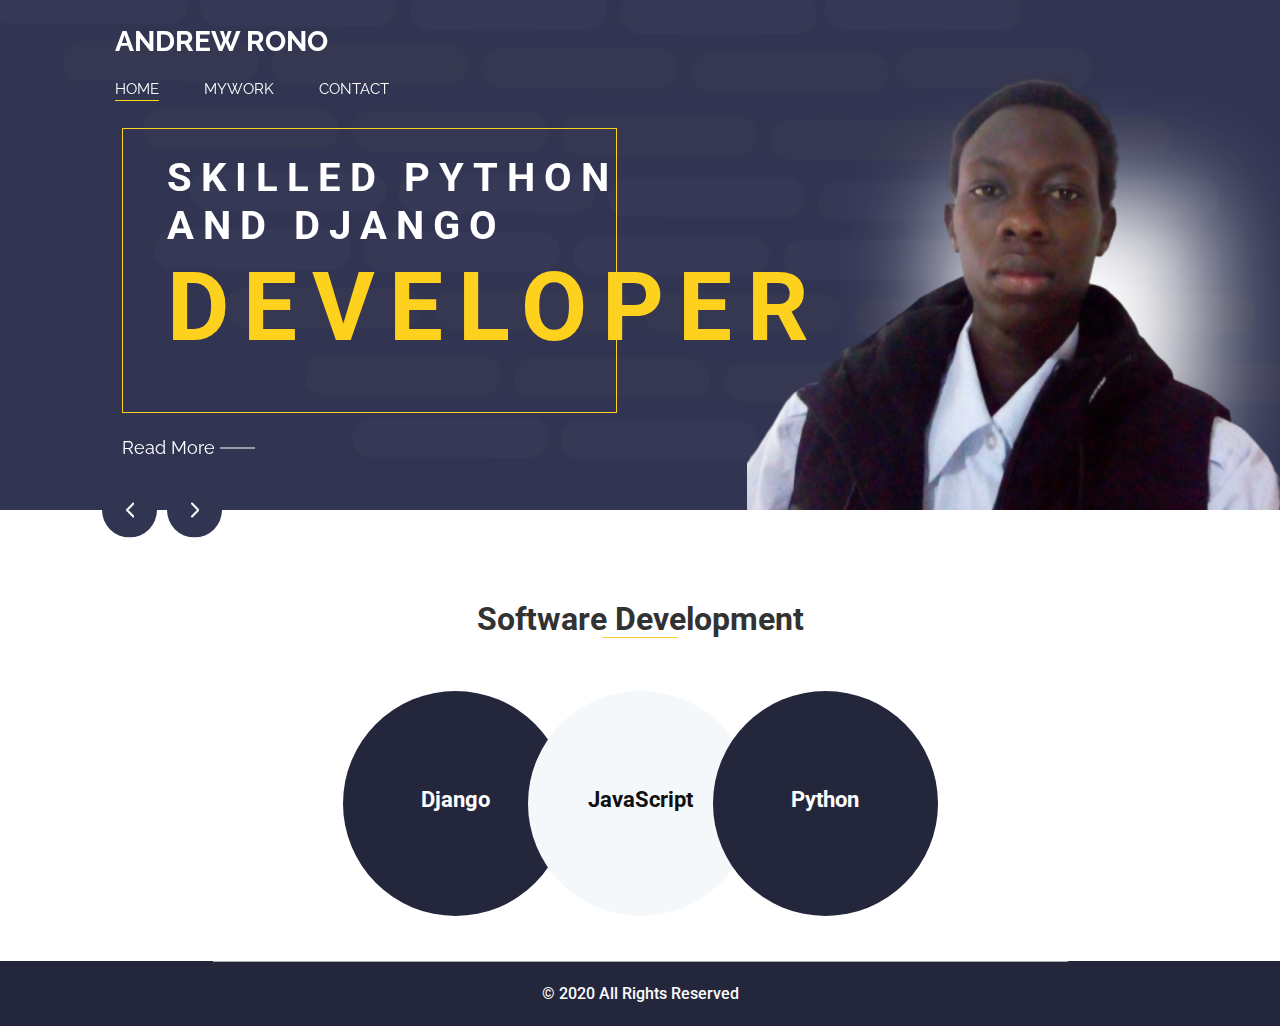
==== index.html @ 50ac9de9 "full development of portfolio" ====
<!DOCTYPE html>
<html>
  <head>
    <!-- Basic -->
    <meta charset="utf-8" />
    <meta http-equiv="X-UA-Compatible" content="IE=edge" />
    <!-- Mobile Metas -->
    <meta
      name="viewport"
      content="width=device-width, initial-scale=1, shrink-to-fit=no"
    />
    <!-- Site Metas -->
    <meta name="keywords" content="" />
    <meta name="description" content="" />
    <meta name="author" content="" />

    <title>Developer Andrew</title>

    <!-- slider stylesheet -->
    <link
      rel="stylesheet"
      type="text/css"
      href="https://cdnjs.cloudflare.com/ajax/libs/OwlCarousel2/2.1.3/assets/owl.carousel.min.css"
    />

    <!-- bootstrap core css -->
    <link rel="stylesheet" type="text/css" href="css/bootstrap.css" />

    <!-- fonts style -->
    <link
      href="https://fonts.googleapis.com/css?family=Raleway:400,700|Roboto:400,700&display=swap"
      rel="stylesheet"
    />
    <!-- Custom styles for this template -->
    <link href="css/style.css" rel="stylesheet" />
    <!-- responsive style -->
    <link href="css/responsive.css" rel="stylesheet" />
  </head>

  <body>
    <div class="hero_area">
      <!-- header section strats -->
      <header class="header_section">
        <div class="container-fluid">
          <div class="row">
            <div class="col-md-11 offset-md-1 px-0">
              <nav class="navbar navbar-expand-lg custom_nav-container pt-3">
                <a class="navbar-brand" href="index.html">
                  <span>
                    Andrew Rono
                  </span>
                </a>
                <button
                  class="navbar-toggler"
                  type="button"
                  data-toggle="collapse"
                  data-target="#navbarSupportedContent"
                  aria-controls="navbarSupportedContent"
                  aria-expanded="false"
                  aria-label="Toggle navigation"
                >
                  <span class="navbar-toggler-icon"></span>
                </button>

                <div
                  class="collapse navbar-collapse"
                  id="navbarSupportedContent"
                >
                  <div
                    class="d-flex ml-auto flex-column flex-lg-row align-items-center"
                  >
                    <ul class="navbar-nav  ">
                      <li class="nav-item active">
                        <a class="nav-link pl-0" href="index.html"
                          >Home <span class="sr-only">(current)</span></a
                        >
                      </li>
                      
                      <li class="nav-item">
                        <a class="nav-link" href="work.html">MyWork </a>
                      </li>
                     
                      <li class="nav-item">
                        <a class="nav-link" href="contact.html">Contact</a>
                      </li>
                    </ul>
                  </div>
                </div>
              </nav>
            </div>
          </div>
        </div>
      </header>
      <!-- end header section -->

      <!-- slider section -->
      <div class="slider_section">
        <div
          id="carouselExampleControls"
          class="carousel slide"
          data-ride="carousel"
        >
          <div class="carousel-inner">
            <div class="carousel-item active">
              <div class="container-fluid">
                <div class="row">
                  <div class="col-lg-6 offset-lg-1">
                    <div class="detail-box">
                      <div class="heading_box">
                        <h2><span>Skilled Python and Django</span></h2>
                        <h1>
                          Developer
                        </h1>
                      </div>
                      <div>
                        <a href="">
                          Read More
                        </a>
                      </div>
                    </div>
                  </div>
                  <div class="col-lg-5 px-0">
                    <div class="img-box">
                      <img src="images/slider-img.png" alt="" />
                    </div>
                  </div>
                </div>
              </div>
            </div>
            <div class="carousel-item">
              <div class="container-fluid">
                <div class="row">
                  <div class="col-lg-6 offset-lg-1">
                    <div class="detail-box">
                      <div class="heading_box">
                        <img src="images/lap.jpg"> 
                        <h2>JavaScript<span></span></h2>
                        <h1>
                        Skilled
                        </h1>
                      </div>
                     
                    </div>
                  </div>
                  <div class="col-lg-5 px-0">
                    <div class="img-box">
                      <img src="images/shopping cart.png" alt="" />
                    </div>
                  </div>
                </div>
              </div>
            </div>
            <div class="carousel-item">
              <div class="container-fluid">
                <div class="row">
                  <div class="col-lg-6 offset-lg-1">
                    <div class="detail-box">
                      <div class="heading_box">
                        <h2>Backend Development<span>With</span></h2>
                        <h1>
                          Django
                        </h1>
                      </div>
                      <div>
                        <a href="">
                          Read More
                        </a>
                      </div>
                    </div>
                  </div>
                  <div class="col-lg-5 px-0">
                    <div class="img-box">
                      <img src="images/django.png" alt="" />
                    </div>
                  </div>
                </div>
              </div>
            </div>
          </div>
        </div>
        <div class="slider_btn-container">
          <a
            class="carousel-control-prev"
            href="#carouselExampleControls"
            role="button"
            data-slide="prev"
          >
            <span class="sr-only">Previous</span>
          </a>
          <a
            class="carousel-control-next"
            href="#carouselExampleControls"
            role="button"
            data-slide="next"
          >
            <span class="sr-only">Next</span>
          </a>
        </div>
      </div>

      <!-- end slider section -->
    </div>
    <!-- end hero area -->

    <!-- design section -->

    <section class="design_section layout_padding-top">
      <div class="container">
        <div class="heading_container">
          <h2>
            Software Development
          </h2>
        </div>
        <div class="design_container layout_padding2">
          <div class="box b-1">
            <h5>
              Django <br />
            
            </h5>
          </div>
          <div class="box b-2">
            <h5>
              JavaScript<br />
              
            </h5>
          </div>
          <div class="box b-3">
            <h5>
              Python
            </h5>
          </div>
        </div>
      </div>
    </section>

    <!-- end design section   -->


    <!-- footer section -->
    <section class="container-fluid footer_section">
      <div class="container">
        <p>
          &copy; 2020 All Rights Reserved 
         
        </p>
      </div>
    </section>
    <!-- footer section -->

    <script  src="js/jquery-3.4.1.min.js"></script>
    <script  src="js/bootstrap.js"></script>

    <script>
      function openNav() {
        document.getElementById("myNav").style.width = "100%";
      }

      function closeNav() {
        document.getElementById("myNav").style.width = "0%";
      }
    </script>
  </body>
</html>
---- css/style.css ----
body {
  font-family: 'Roboto', sans-serif;
  color: #101010;
  background-color: #ffffff;
}




.layout_padding {
  padding: 90px 0;
}

.layout_padding2 {
  padding: 45px 0;
}

.layout_padding2-top {
  padding-top: 45px;
}

.layout_padding2-bottom {
  padding-bottom: 45px;
}

.layout_padding-top {
  padding-top: 90px;
}

.layout_padding-bottom {
  padding-bottom: 90px;
}

.heading_container {
  display: -webkit-box;
  display: -ms-flexbox;
  display: flex;
  -webkit-box-pack: center;
      -ms-flex-pack: center;
          justify-content: center;
}

.heading_container h2 {
  font-weight: bold;
  color: #323232;
  position: relative;
}

.heading_container h2::before {
  content: "";
  width: 75px;
  height: 1px;
  position: absolute;
  bottom: 0;
  left: 50%;
  -webkit-transform: translateX(-50%);
          transform: translateX(-50%);
  background-color: #fed11f;
}

.section_hr {
  margin: 10px auto;
  width: 1px;
  height: 175px;
  border: none;
  background-color: #000000;
}

/*header section*/
.hero_area {
  background-image: url(../images/hero-bg.jpg);
  background-size: cover;
}

.sub_page .hero_area {
  height: auto;
}

.hero_area.sub_pages {
  height: auto;
}

.header_section .container-fluid {
  padding-right: 25px;
  padding-left: 25px;
}

.header_section .nav_container {
  margin: 0 auto;
}

.custom_nav-container.navbar-expand-lg .navbar-nav .nav-item .nav-link {
  margin: 10px 45px;
  padding: 0;
  color: #ffffff;
  text-align: center;
  position: relative;
  text-transform: uppercase;
  font-family: 'Raleway', sans-serif;
  font-size: 15px;
}

.custom_nav-container.navbar-expand-lg .navbar-nav .nav-item .nav-link::before {
  display: none;
  content: "";
  width: 100%;
  height: 1px;
  position: absolute;
  bottom: 0;
  left: 0;
  background-color: #fcd811;
}

.custom_nav-container.navbar-expand-lg .navbar-nav .nav-item .nav-link:nth-child(1) {
  margin-left: 0;
}

.custom_nav-container.navbar-expand-lg .navbar-nav .nav-item.active .nav-link::before, .custom_nav-container.navbar-expand-lg .navbar-nav .nav-item:hover .nav-link::before {
  display: block;
}

a,
a:hover,
a:focus {
  text-decoration: none;
}

a:hover,
a:focus {
  color: initial;
}

.btn,
.btn:focus {
  outline: none !important;
  -webkit-box-shadow: none;
          box-shadow: none;
}

.custom_nav-container .nav_search-btn {
  background-image: url(../images/search-icon.png);
  background-size: 22px;
  background-repeat: no-repeat;
  background-position-y: 7px;
  width: 35px;
  height: 35px;
  padding: 0;
  border: none;
}

.navbar-brand {
  font-family: 'Raleway', sans-serif;
}

.navbar-brand img {
  width: 45px;
}

.navbar-brand span {
  font-size: 28px;
  color: #ffffff;
  text-transform: uppercase;
  font-weight: bold;
}

.custom_nav-container {
  z-index: 99999;
  padding: 15px 0;
  -webkit-box-orient: vertical;
  -webkit-box-direction: normal;
      -ms-flex-direction: column;
          flex-direction: column;
  -webkit-box-align: start;
      -ms-flex-align: start;
          align-items: flex-start;
}

.custom_nav-container .navbar-toggler {
  outline: none;
}

.custom_nav-container .navbar-toggler .navbar-toggler-icon {
  background-image: url(../images/menu.png);
  background-size: 40px;
  margin-bottom: 4px;
}

/*end header section*/
.slider_section {
  position: relative;
}

.slider_section .row {
  -webkit-box-align: center;
      -ms-flex-align: center;
          align-items: center;
}

.slider_section .detail-box {
  margin-top: 120px;
  position: relative;
  z-index: 5;
  display: -webkit-box;
  display: -ms-flexbox;
  display: flex;
  -webkit-box-orient: vertical;
  -webkit-box-direction: normal;
      -ms-flex-direction: column;
          flex-direction: column;
}

.slider_section .detail-box .heading_box {
  padding-left: 45px;
  position: relative;
}

.slider_section .detail-box .heading_box::before {
  content: "";
  position: absolute;
  top: -12%;
  left: 0;
  width: 495px;
  height: 130%;
  border: 1px solid #fed11f;
}

.slider_section .detail-box h2 {
  font-weight: bold;
  text-transform: uppercase;
  color: #ffffff;
  margin: 0;
  font-size: 2.5rem;
  letter-spacing: 2px;
}

.slider_section .detail-box h2 span {
  letter-spacing: 9px;
}

.slider_section .detail-box h1 {
  font-weight: bold;
  font-size: 6rem;
  color: #fed11f;
  text-transform: uppercase;
  letter-spacing: 14.5px;
}

.slider_section .detail-box a {
  font-family: 'Raleway', sans-serif;
  display: inline-block;
  color: #ffffff;
  position: relative;
  background-color: transparent;
  font-size: 18px;
  margin-top: 10%;
  margin-bottom: 45px;
}

.slider_section .detail-box a::after {
  content: "";
  width: 35px;
  height: 1px;
  position: absolute;
  top: 50%;
  right: -5px;
  -webkit-transform: translate(100%, -50%);
          transform: translate(100%, -50%);
  background-color: #ffffff;
}

.slider_section .img-box {
  position: relative;
}

.slider_section .img-box img {
  width: 100%;
  position: relative;
  z-index: 2;
}

.slider_section .img-box::before {
  content: "";
  position: absolute;
  top: 35%;
  left: 38%;
  width: 250px;
  height: 250px;
  background-color: #fff;
  -webkit-filter: blur(50px);
          filter: blur(50px);
  z-index: 1;
}

.slider_section #carouselExampleControls {
  margin-top: -95px;
}

.slider_section .slider_btn-container {
  position: absolute;
  bottom: 0;
  left: 8%;
  display: -webkit-box;
  display: -ms-flexbox;
  display: flex;
  width: 120px;
  -webkit-box-pack: justify;
      -ms-flex-pack: justify;
          justify-content: space-between;
  -webkit-transform: translateY(50%);
          transform: translateY(50%);
  z-index: 9;
}

.slider_section .slider_btn-container .carousel-control-prev,
.slider_section .slider_btn-container .carousel-control-next {
  position: unset;
  width: 55px;
  height: 55px;
  background-color: #313552;
  border-radius: 100%;
  background-size: 8px;
  background-position: center;
  background-repeat: no-repeat;
  opacity: 1;
}

.slider_section .slider_btn-container .carousel-control-prev:hover,
.slider_section .slider_btn-container .carousel-control-next:hover {
  background-color: #fed11f;
}

.slider_section .slider_btn-container .carousel-control-prev {
  background-image: url(../images/prev.png);
}

.slider_section .slider_btn-container .carousel-control-next {
  background-image: url(../images/next.png);
}

.design_section .design_container {
  display: -webkit-box;
  display: -ms-flexbox;
  display: flex;
  -webkit-box-pack: center;
      -ms-flex-pack: center;
          justify-content: center;
}

.design_section .design_container .box {
  min-width: 225px;
  min-height: 225px;
  padding: 25px;
  text-align: center;
  border-radius: 100%;
  display: -webkit-box;
  display: -ms-flexbox;
  display: flex;
  -webkit-box-pack: center;
      -ms-flex-pack: center;
          justify-content: center;
  -webkit-box-align: center;
      -ms-flex-align: center;
          align-items: center;
  position: relative;
}

.design_section .design_container .box h5 {
  font-weight: bold;
  font-size: 22px;
}

.design_section .design_container .box.b-1 {
  background-color: #24263c;
  color: #ffffff;
  margin-right: -40px;
}

.design_section .design_container .box.b-2 {
  background-color: #f4f8fa;
  z-index: 2;
  margin-right: -40px;
}

.design_section .design_container .box.b-3 {
  background-color: #24263c;
  color: #ffffff;
  z-index: 3;
}

.about_section {
  text-align: center;
}

.about_section .box {
  display: -webkit-box;
  display: -ms-flexbox;
  display: flex;
  -webkit-box-orient: vertical;
  -webkit-box-direction: normal;
      -ms-flex-direction: column;
          flex-direction: column;
  -webkit-box-align: center;
      -ms-flex-align: center;
          align-items: center;
}

.about_section .box .detail-box {
  width: 80%;
  margin-bottom: 35px;
}

.about_section .box .img-box {
  width: 75%;
  border: 1px dashed #000000;
}

.about_section .box .img-box img {
  width: 50%;
}

.about_section a {
  font-family: 'Raleway', sans-serif;
  display: inline-block;
  color: #000000;
  position: relative;
  background-color: transparent;
  font-size: 18px;
}

.about_section a::after {
  content: "";
  width: 35px;
  height: 1px;
  position: absolute;
  top: 50%;
  right: -5px;
  -webkit-transform: translate(100%, -50%);
          transform: translate(100%, -50%);
  background-color: #000000;
}

.project_section .project_container {
  display: -webkit-box;
  display: -ms-flexbox;
  display: flex;
  -ms-flex-wrap: wrap;
      flex-wrap: wrap;
  -webkit-box-pack: center;
      -ms-flex-pack: center;
          justify-content: center;
}

.project_section .project_container .box {
  margin: 15px;
  -ms-flex-preferred-size: 70.70%;
      flex-basis: 70.70%;
  min-width: 250px;
}

.project_section .project_container .box img {
  width: 100%;
}

.expand_section {
  background-color: #24263c;
  color: #ffffff;
}

.expand_section .row {
  -webkit-box-align: center;
      -ms-flex-align: center;
          align-items: center;
}

.expand_section .row .col-md-6 {
  padding: 0;
}

.expand_section .detail-box {
  padding: 0 45px;
}

.expand_section .detail-box h2 {
  font-weight: bold;
  margin-bottom: 35px;
}

.expand_section .img-box img {
  width: 100%;
}

.blog_section .box {
  margin-top: 45px;
}

.blog_section .box .img-box img {
  width: 100%;
}

.blog_section .box .detail-box {
  margin-top: 25px;
}

.blog_section .box .detail-box h4 {
  font-weight: bold;
}

/* contact section */
.contact_section {
  background-color: #f9f9f9;
}

.contact_section .heading_container {
  -webkit-box-align: center;
      -ms-flex-align: center;
          align-items: center;
}

.contact_section .contact-form {
  padding: 35px 20px 0 20px;
  border-radius: 20px;
}

.contact_section .contact-form input {
  border: none;
  outline: none;
  background-color: transparent;
  width: 100%;
  margin: 15px 0;
  padding: 10px 20px;
  border: 1px solid #909090;
  border-radius: 12px;
}

.contact_section .contact-form input.input_message {
  height: 175px;
}

.contact_section .contact-form input::-webkit-input-placeholder {
  color: rgba(0, 0, 0, 0.4);
}

.contact_section .contact-form input:-ms-input-placeholder {
  color: rgba(0, 0, 0, 0.4);
}

.contact_section .contact-form input::-ms-input-placeholder {
  color: rgba(0, 0, 0, 0.4);
}

.contact_section .contact-form input::placeholder {
  color: rgba(0, 0, 0, 0.4);
}

.contact_section .contact-form button {
  border: none;
  outline: none;
  padding: 12px 50px;
  text-transform: uppercase;
  margin-top: 25px;
  background-color: #fec913;
  color: #fff;
  border-radius: 5px;
}

/* end contact section */
.info_section {
  background-color: #24263c;
  color: #ffffff;
}

.info_section .social_container {
  display: -webkit-box;
  display: -ms-flexbox;
  display: flex;
  -webkit-box-orient: vertical;
  -webkit-box-direction: normal;
      -ms-flex-direction: column;
          flex-direction: column;
  -webkit-box-align: center;
      -ms-flex-align: center;
          align-items: center;
}

.info_section .social_container h2 {
  text-transform: uppercase;
  font-weight: bold;
}

.info_section .social_container .social_box {
  display: -webkit-box;
  display: -ms-flexbox;
  display: flex;
  -webkit-box-pack: center;
      -ms-flex-pack: center;
          justify-content: center;
}

.info_section .social_container .social_box a {
  margin: 0 15px;
}

/* footer section*/
.footer_section {
  background-color: #24263c;
  font-weight: 500;
  display: -webkit-box;
  display: -ms-flexbox;
  display: flex;
  -webkit-box-pack: center;
      -ms-flex-pack: center;
          justify-content: center;
}

.footer_section p {
  width: 75%;
  margin: 0 auto;
  padding: 20px 0;
  color: #fbfcfd;
  margin: 0 auto;
  text-align: center;
  border-top: 1px solid #acacac;
}

.footer_section a {
  color: #fbfcfd;
}

/* end footer section*/
/*# sourceMappingURL=style.css.map */
---- css/responsive.css ----
@media (max-width: 1120px) {
    .slider_section .detail-box h2 {
        font-size: 2rem;
        letter-spacing: 0px;

    }

    .slider_section .detail-box h1 {
        font-size: 4rem;
    }

    .slider_section .detail-box h2 span {
        letter-spacing: 6px;
    }

    .slider_section .detail-box .heading_box::before {
        width: 375px;
    }
}

@media (max-width: 992px) {
    .custom_nav-container {
        flex-direction: row;
    }

    .navbar.navbar-expand-lg.custom_nav-container.pt-3 {
        align-items: center;
    }

    .navbar-toggler {
        margin-bottom: -8px;
    }

    .slider_section #carouselExampleControls {
        margin-top: 0;
    }

    .slider_section .detail-box {
        margin-top: 75px;

        align-items: center;
        text-align: center;
    }

    .slider_section .detail-box a {
        margin-top: 85px;
    }

    .slider_section .detail-box .heading_box::before {
        width: 100%;
    }

    .slider_section .detail-box .heading_box {
        padding: 15px;
    }

    .slider_section .detail-box h1 {
        font-size: 3rem;
        letter-spacing: 8px;
    }

    .about_section .box .detail-box {
        width: 100%;
    }

    .about_section .box .img-box {
        width: 100%;
    }

    .expand_section .detail-box {
        padding: 0 25px;
    }

    .expand_section .detail-box {
        padding: 45px 20px;
    }

    .custom_nav-container.navbar-expand-lg .navbar-nav .nav-item .nav-link {
        margin: 10px 0;
        padding: 5px 0;
    }
}

@media (max-width: 768px) {
    .design_section .design_container {
        flex-direction: column;
        align-items: center;
    }

    .design_section .design_container .box.b-1 {
        margin: 0;
        margin-bottom: -35px;
    }

    .design_section .design_container .box.b-2 {
        margin: 0;
        margin-bottom: -35px;
    }

    .about_section .box .img-box img {
        width: 75%;
    }
}

@media (max-width: 576px) {
    .about_section .box .img-box img {
        width: 85%;
    }
}

@media (max-width: 480px) {}

@media (max-width: 420px) {
    .slider_section .detail-box h1 {
        font-size: 2.5rem;
        letter-spacing: 2px;
    }

    .about_section .box .img-box img {
        width: 100%;
    }
}

@media (max-width: 360px) {}

@media (min-width: 1200px) {
    .container {
        max-width: 1170px;
    }
}
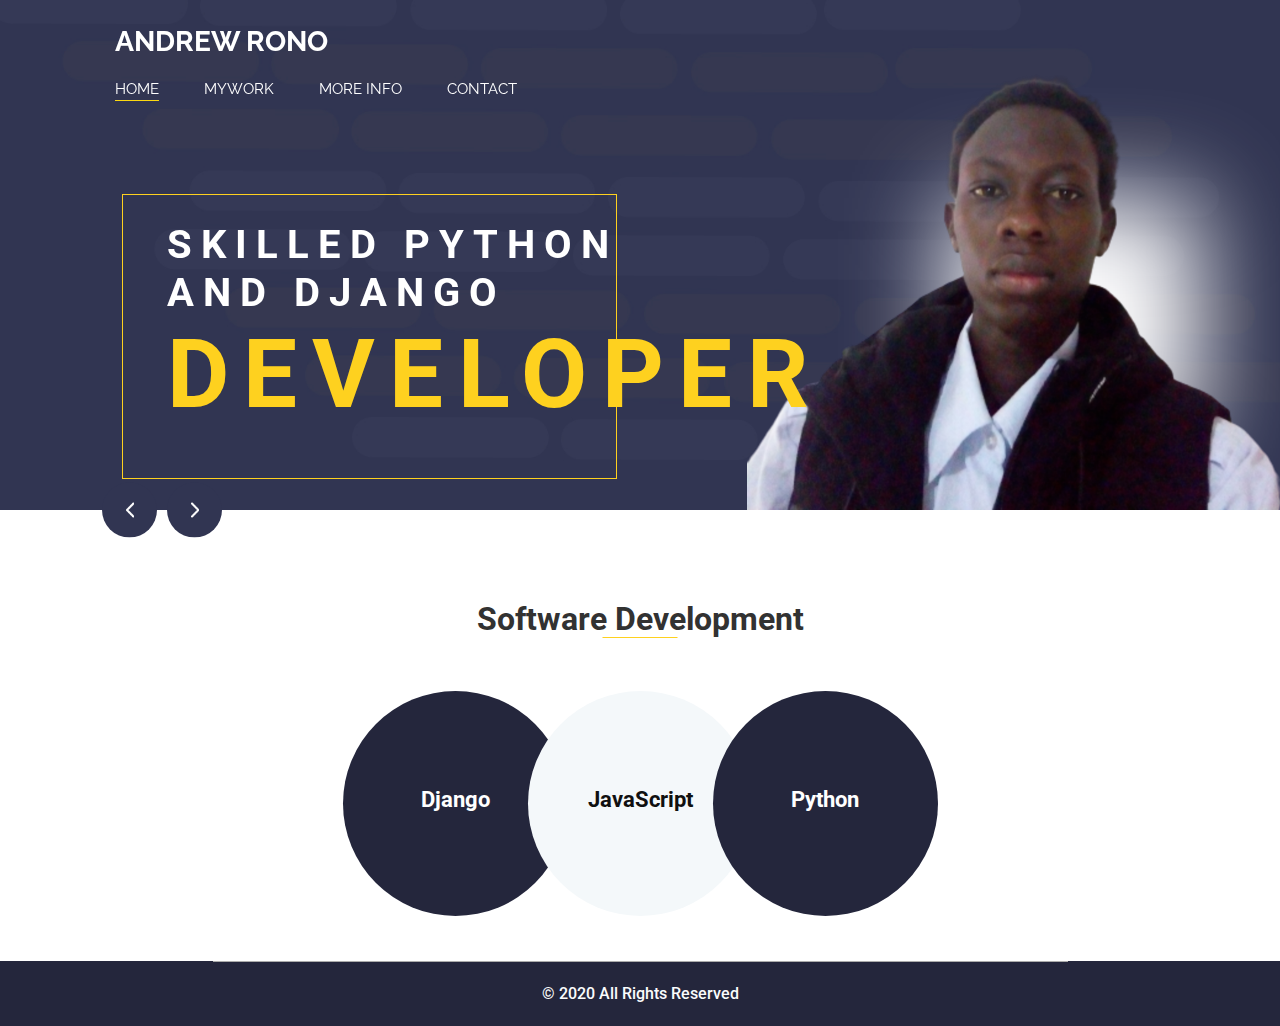
==== commit 8a806ec8: "few updates" ====
--- a/index.html
+++ b/index.html
@@ -79,6 +79,10 @@
                       <li class="nav-item">
                         <a class="nav-link" href="work.html">MyWork </a>
                       </li>
+                      
+                      <li class="nav-item">
+                        <a class="nav-link" href="about.html">More Info</a>
+                      </li>
                      
                       <li class="nav-item">
                         <a class="nav-link" href="contact.html">Contact</a>
@@ -113,9 +117,7 @@
                         </h1>
                       </div>
                       <div>
-                        <a href="">
-                          Read More
-                        </a>
+                        
                       </div>
                     </div>
                   </div>
@@ -162,9 +164,7 @@
                         </h1>
                       </div>
                       <div>
-                        <a href="">
-                          Read More
-                        </a>
+                       
                       </div>
                     </div>
                   </div>
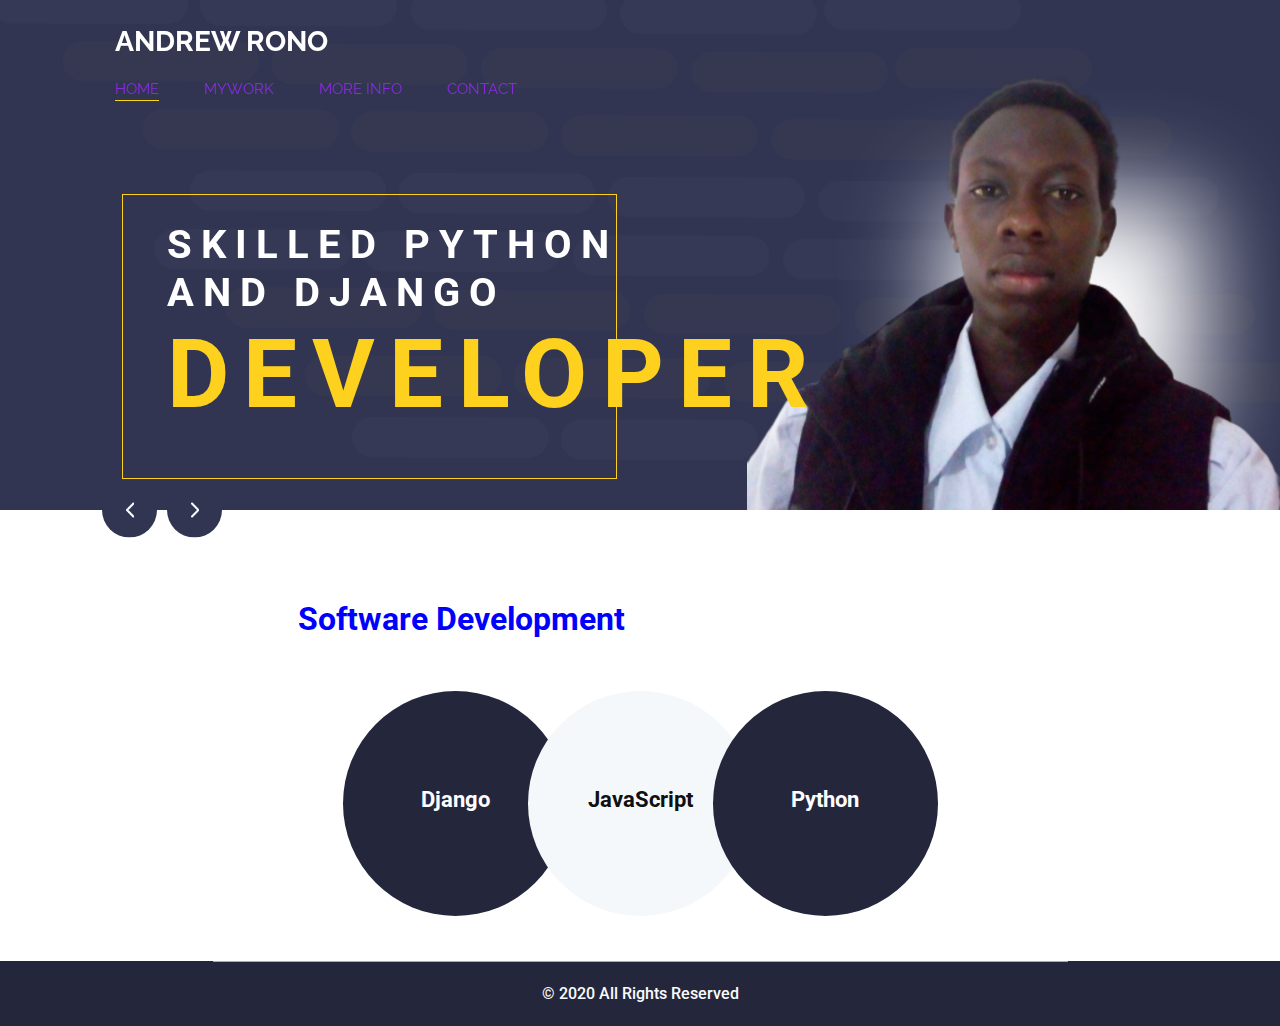
==== commit e49cefdf: "updates" ====
--- a/index.html
+++ b/index.html
@@ -46,8 +46,9 @@
             <div class="col-md-11 offset-md-1 px-0">
               <nav class="navbar navbar-expand-lg custom_nav-container pt-3">
                 <a class="navbar-brand" href="index.html">
-                  <span>
+                  <span >                  
                     Andrew Rono
+                  
                   </span>
                 </a>
                 <button
--- a/css/style.css
+++ b/css/style.css
@@ -11,6 +11,7 @@
   padding: 90px 0;
 }
 
+
 .layout_padding2 {
   padding: 45px 0;
 }
@@ -43,7 +44,8 @@
 .heading_container h2 {
   font-weight: bold;
   color: #323232;
-  position: relative;
+  width:60%;
+  color:blue;
 }
 
 .heading_container h2::before {
@@ -92,7 +94,7 @@
 .custom_nav-container.navbar-expand-lg .navbar-nav .nav-item .nav-link {
   margin: 10px 45px;
   padding: 0;
-  color: #ffffff;
+  color: blueviolet;
   text-align: center;
   position: relative;
   text-transform: uppercase;
@@ -150,9 +152,11 @@
 
 .navbar-brand {
   font-family: 'Raleway', sans-serif;
+  
 }
 
 .navbar-brand img {
+
   width: 45px;
 }
 
@@ -507,7 +511,8 @@
 
 /* contact section */
 .contact_section {
-  background-color: #f9f9f9;
+  background-color: purple;
+
 }
 
 .contact_section .heading_container {
@@ -517,24 +522,31 @@
 }
 
 .contact_section .contact-form {
-  padding: 35px 20px 0 20px;
-  border-radius: 20px;
+  padding: 25px 20px 0 20px;
+  border-radius: 10px;
+  background-color:white;
+  
 }
 
 .contact_section .contact-form input {
   border: none;
   outline: none;
   background-color: transparent;
-  width: 100%;
+  width: 60%;
   margin: 15px 0;
   padding: 10px 20px;
   border: 1px solid #909090;
   border-radius: 12px;
 }
 
+
 .contact_section .contact-form input.input_message {
-  height: 175px;
-}
+  margin:10px 0;
+  padding:20px;
+  outline:none;
+  border-radius:20px;
+}
+
 
 .contact_section .contact-form input::-webkit-input-placeholder {
   color: rgba(0, 0, 0, 0.4);
